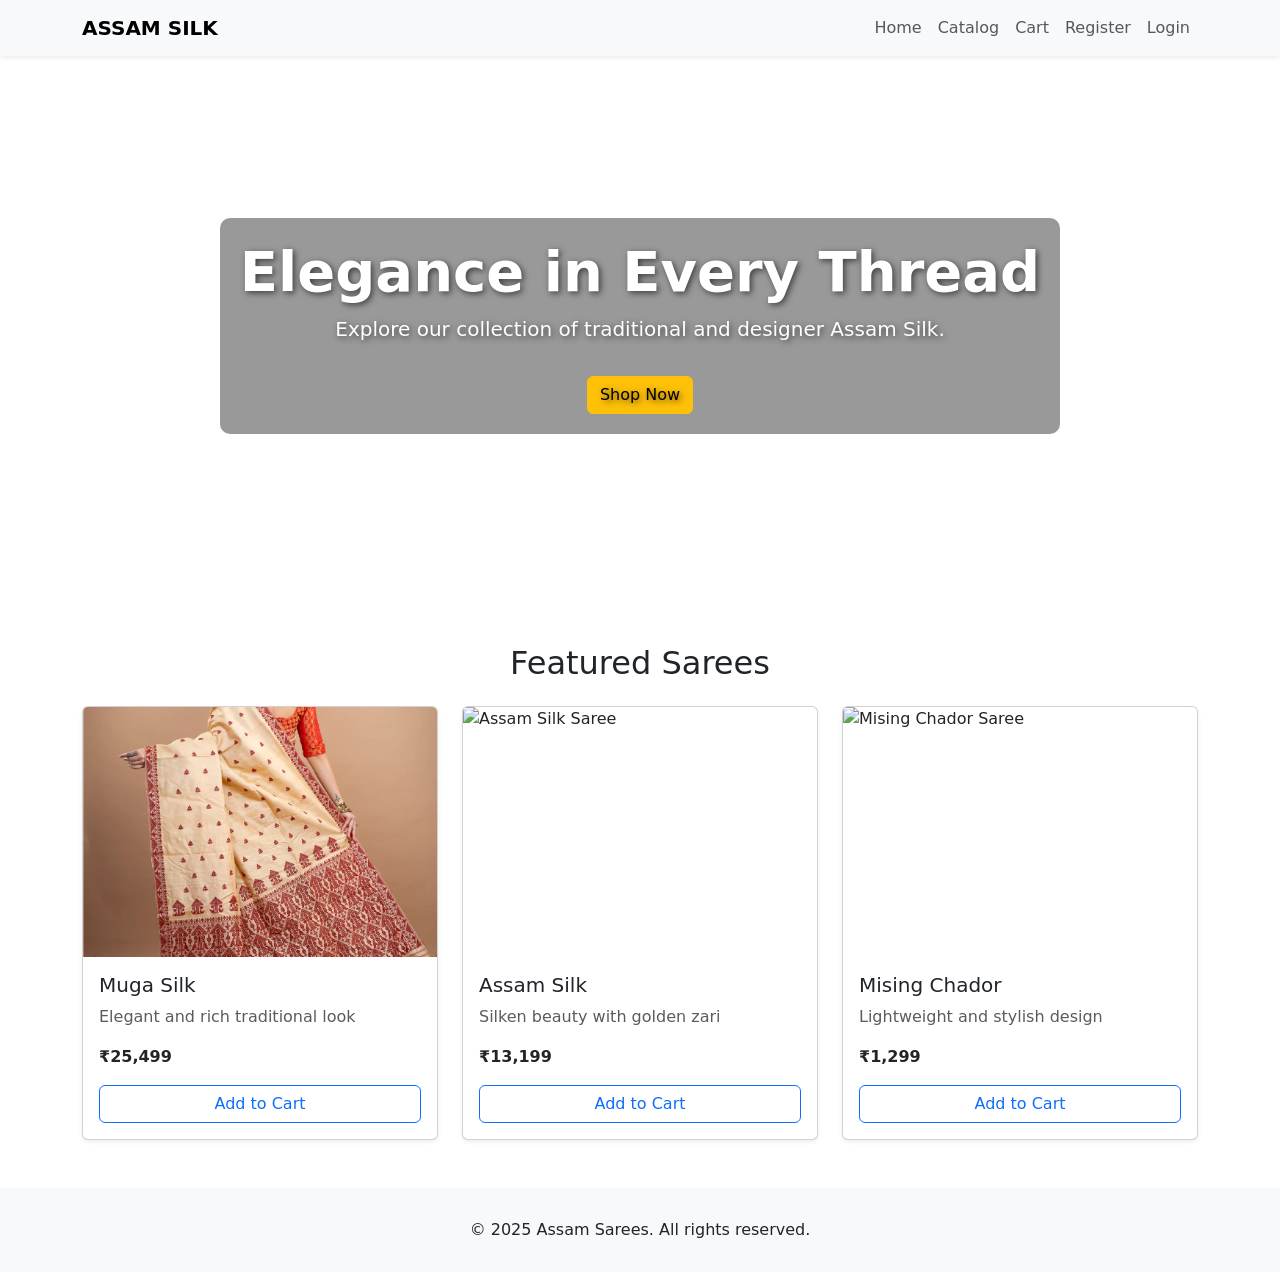
==== index.html @ 6ebd58fa "Add files via upload" ====
<!DOCTYPE html>
<html lang="en">
<head>
  <meta charset="UTF-8">
  <title>ASSAM SILK - Home</title>
  <meta name="viewport" content="width=device-width, initial-scale=1">
  <link href="https://cdn.jsdelivr.net/npm/bootstrap@5.3.0/dist/css/bootstrap.min.css" rel="stylesheet">
  <style>
    .hero-section {
      background-image: url('images/MUGASILK.png');
      background-size: cover;
      background-position: center;
      height: 60vh;
      color: white;
      display: flex;
      align-items: center;
      justify-content: center;
      text-shadow: 2px 2px 6px rgba(0, 0, 0, 0.6);
    }
    .hero-text {
      background-color: rgba(0, 0, 0, 0.4);
      padding: 20px;
      border-radius: 10px;
    }
    .product-card img {
      height: 250px;
      object-fit: cover;
    }
    footer {
      background-color: #f8f9fa;
      padding: 30px 0;
    }
  </style>
</head>
<body>

<!-- Navbar -->
<nav class="navbar navbar-expand-lg navbar-light bg-light shadow-sm">
  <div class="container">
    <a class="navbar-brand fw-bold" href="#">ASSAM SILK</a>
    <button class="navbar-toggler" type="button" data-bs-toggle="collapse" data-bs-target="#navbarNav">
      <span class="navbar-toggler-icon"></span>
    </button>
    <div class="collapse navbar-collapse" id="navbarNav">
      <ul class="navbar-nav ms-auto">
        <li class="nav-item"><a class="nav-link" href="#">Home</a></li>
        <li class="nav-item"><a class="nav-link" href="products.html">Catalog</a></li>
        <li class="nav-item"><a class="nav-link" href="cart.php">Cart</a></li>
        <li class="nav-item"><a class="nav-link" href="register.php">Register</a></li>
        <li class="nav-item"><a class="nav-link" href="login.php">Login</a></li>
      </ul>
    </div>
  </div>
</nav>

<!-- Hero Section -->
<section class="hero-section">
  <div class="hero-text text-center">
    <h1 class="display-4 fw-bold">Elegance in Every Thread</h1>
    <p class="lead">Explore our collection of traditional and designer Assam Silk.</p>
    <a href="products.html" class="btn btn-warning mt-3">Shop Now</a>
  </div>
</section>

<!-- Product Section -->
<div class="container my-5">
  <h2 class="text-center mb-4">Featured Sarees</h2>
  <div class="row g-4">

    <!-- Product 1 -->
    <div class="col-md-4">
      <form action="cart.php" method="POST">
        <div class="card product-card shadow-sm">
          <img src="images/mugasilk.png" class="card-img-top" alt="Muga Silk Saree">
          <div class="card-body">
            <h5 class="card-title">Muga Silk</h5>
            <p class="card-text text-muted">Elegant and rich traditional look</p>
            <p class="fw-bold">₹25,499</p>
            <input type="hidden" name="product_name" value="Muga Silk">
            <input type="hidden" name="product_price" value="25499">
            <button type="submit" name="add_to_cart" class="btn btn-outline-primary w-100">Add to Cart</button>
          </div>
        </div>
      </form>
    </div>

    <!-- Product 2 -->
    <div class="col-md-4">
      <form action="cart.php" method="POST">
        <div class="card product-card shadow-sm">
          <img src="images/assamsilk1.jpg" class="card-img-top" alt="Assam Silk Saree">
          <div class="card-body">
            <h5 class="card-title">Assam Silk</h5>
            <p class="card-text text-muted">Silken beauty with golden zari</p>
            <p class="fw-bold">₹13,199</p>
            <input type="hidden" name="product_name" value="Assam Silk">
            <input type="hidden" name="product_price" value="13199">
            <button type="submit" name="add_to_cart" class="btn btn-outline-primary w-100">Add to Cart</button>
          </div>
        </div>
      </form>
    </div>

    <!-- Product 3 -->
    <div class="col-md-4">
      <form action="cart.php" method="POST">
        <div class="card product-card shadow-sm">
          <img src="images/mising.jpg" class="card-img-top" alt="Mising Chador Saree">
          <div class="card-body">
            <h5 class="card-title">Mising Chador</h5>
            <p class="card-text text-muted">Lightweight and stylish design</p>
            <p class="fw-bold">₹1,299</p>
            <input type="hidden" name="product_name" value="Mising Chador">
            <input type="hidden" name="product_price" value="1299">
            <button type="submit" name="add_to_cart" class="btn btn-outline-primary w-100">Add to Cart</button>
          </div>
        </div>
      </form>
    </div>

  </div>
</div>

<!-- Footer -->
<footer class="text-center">
  <div class="container">
    <p class="mb-0">&copy; 2025 Assam Sarees. All rights reserved.</p>
  </div>
</footer>

<script src="https://cdn.jsdelivr.net/npm/bootstrap@5.3.0/dist/js/bootstrap.bundle.min.js"></script>
</body>
</html>
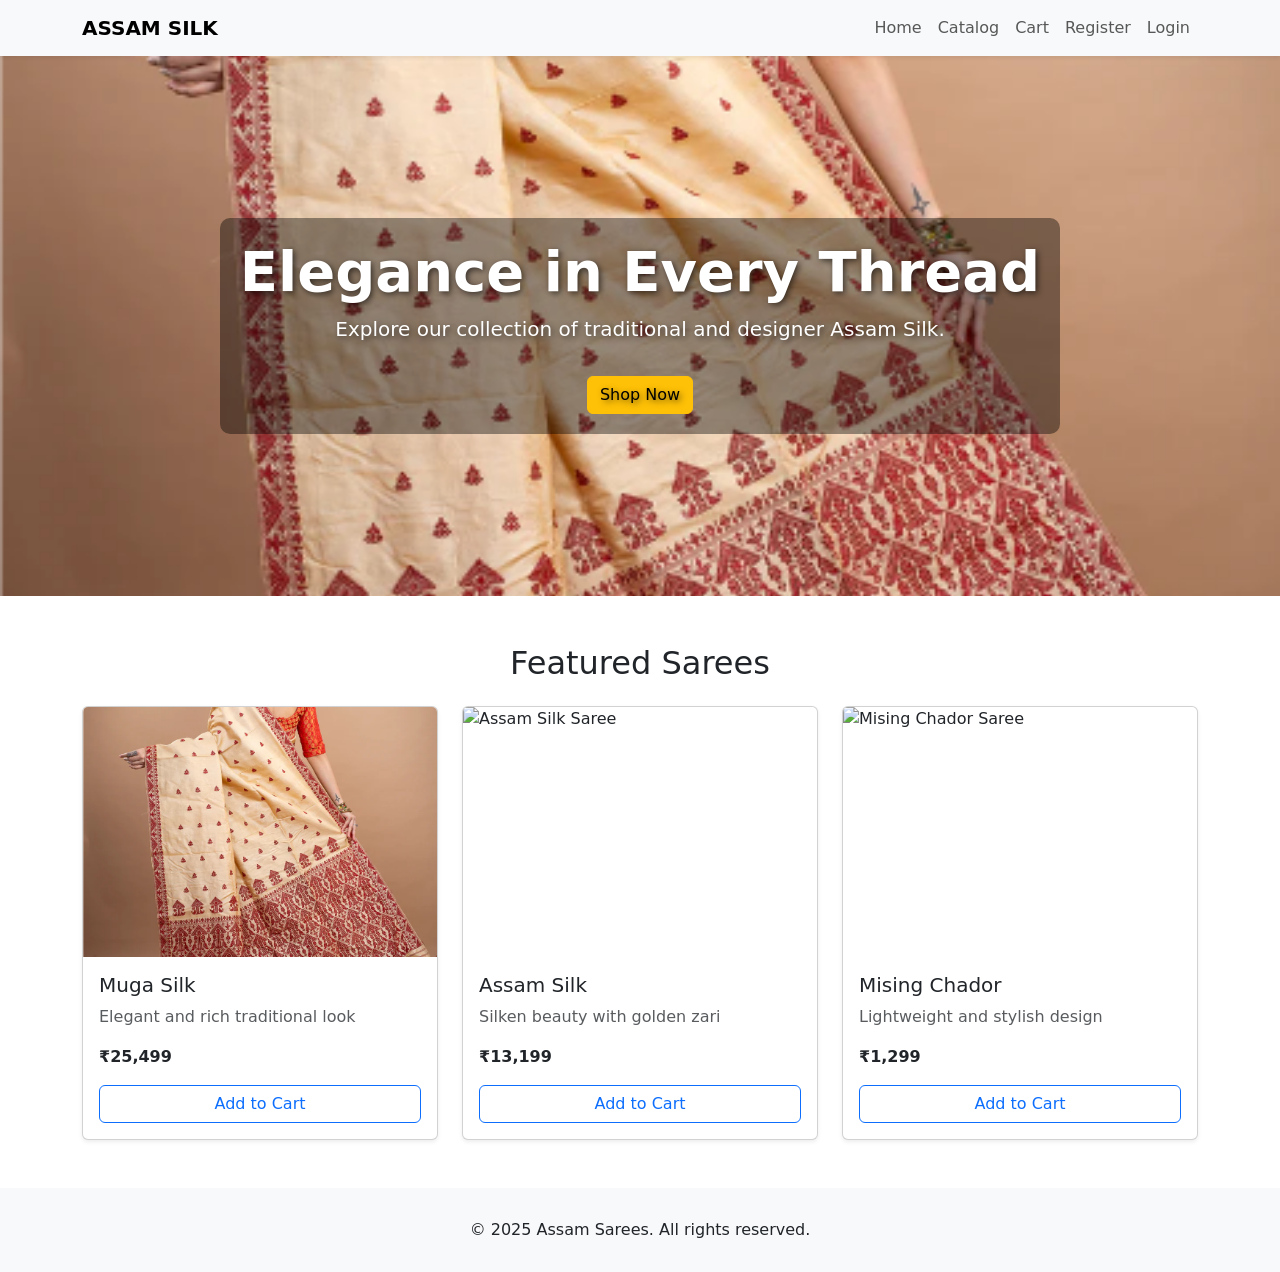
==== commit f74d14fd: "Update index.html" ====
--- a/index.html
+++ b/index.html
@@ -7,7 +7,7 @@
   <link href="https://cdn.jsdelivr.net/npm/bootstrap@5.3.0/dist/css/bootstrap.min.css" rel="stylesheet">
   <style>
     .hero-section {
-      background-image: url('images/MUGASILK.png');
+      background-image: url('images/mugasilk.png');
       background-size: cover;
       background-position: center;
       height: 60vh;
